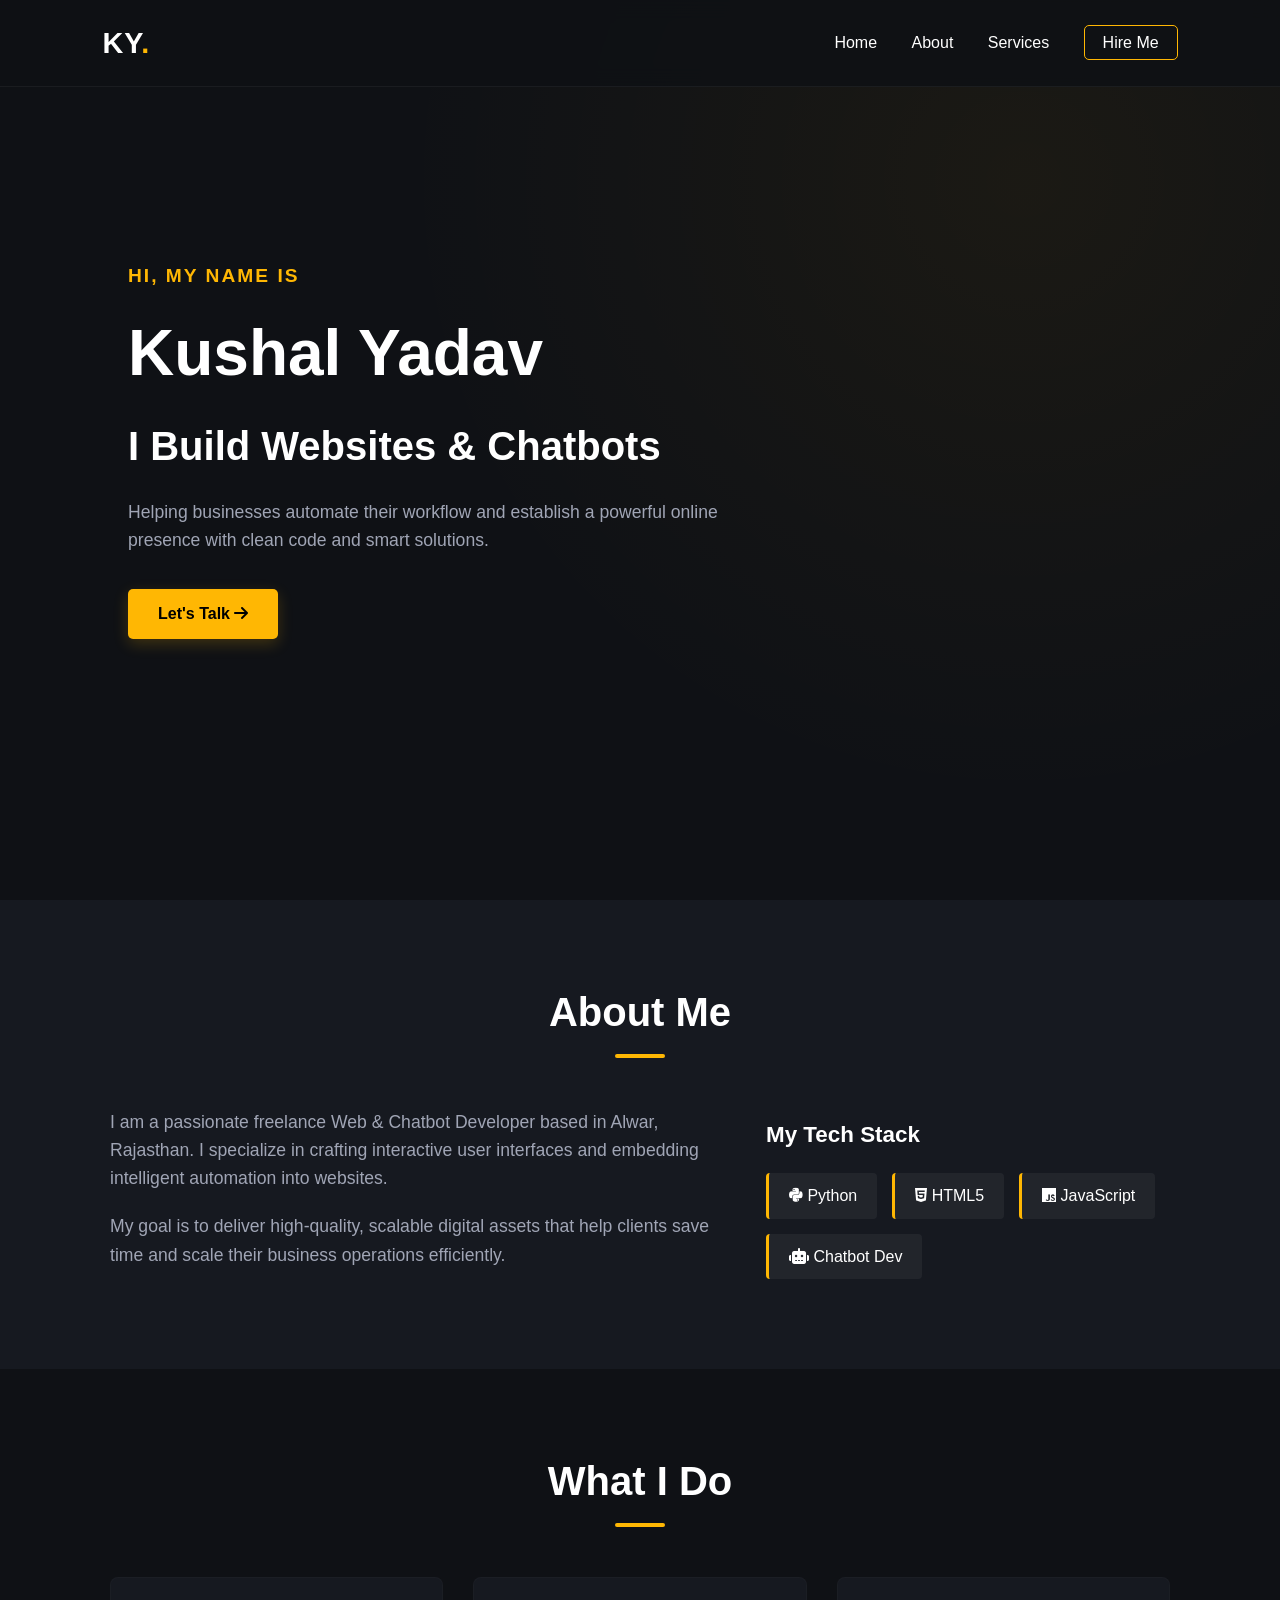
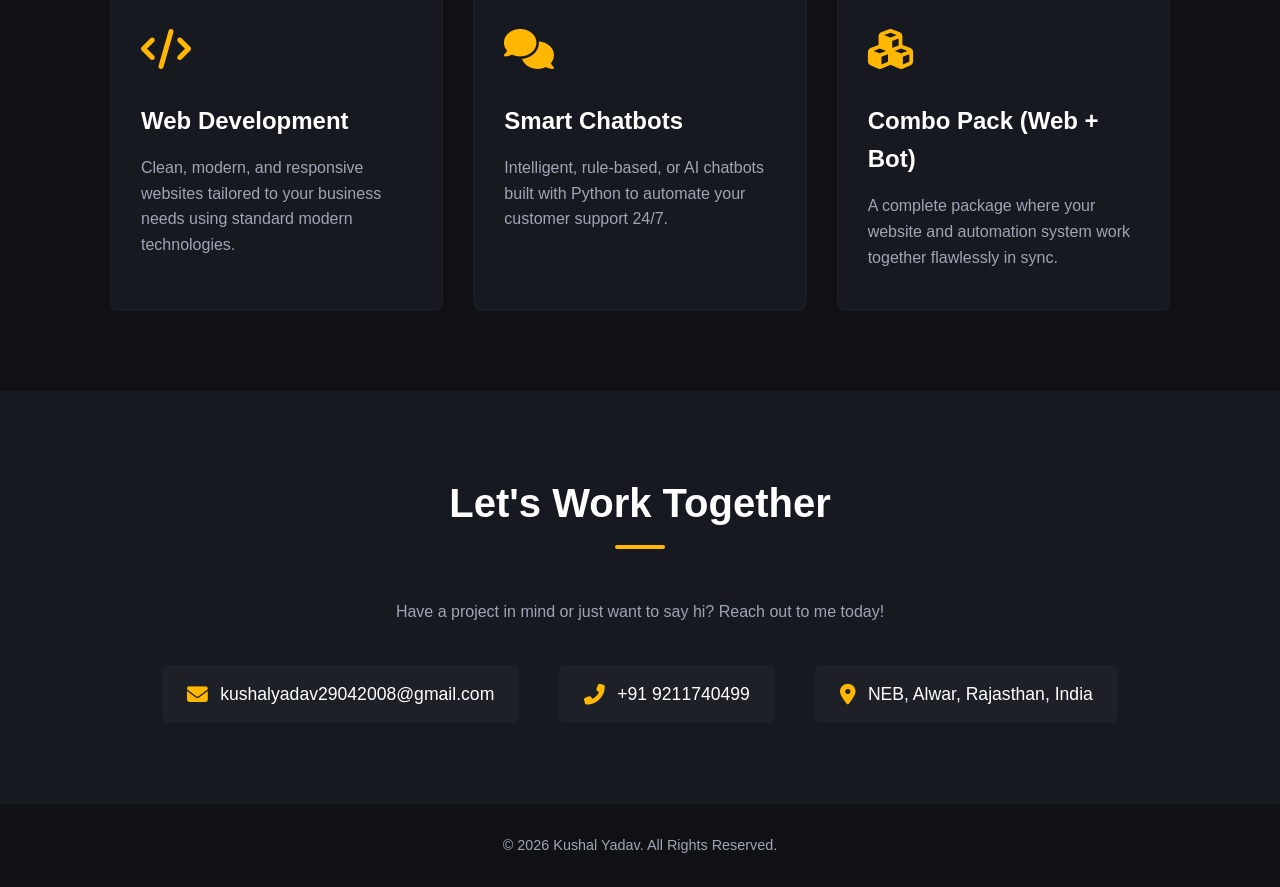
==== index.html @ ac664279 "Add files via upload" ====
<!DOCTYPE html>
<html lang="en">
<head>
    <meta charset="UTF-8">
    <meta name="viewport" content="width=device-width, initial-scale=1.0">
    <title>Kushal Yadav | Web & Chatbot Developer</title>
    <link rel="stylesheet" href="style.css">
    <!-- Font Awesome for Icons -->
    <link rel="stylesheet" href="https://cdnjs.cloudflare.com/ajax/libs/font-awesome/6.4.0/css/all.min.css">
</head>
<body>

    <!-- Header / Navigation -->
    <header>
        <div class="logo">KY<span>.</span></div>
        <nav>
            <a href="#home">Home</a>
            <a href="#about">About</a>
            <a href="#services">Services</a>
            <a href="#contact" class="btn-nav">Hire Me</a>
        </nav>
    </header>

    <!-- Hero Section -->
    <section id="home" class="hero">
        <div class="hero-content">
            <h3 class="fade-in">Hi, My Name Is</h3>
            <h1 class="fade-in delay-1">Kushal Yadav</h1>
            <h2 class="fade-in delay-2">I Build <span class="dynamic-text">Websites & Chatbots</span></h2>
            <p class="fade-in delay-3">Helping businesses automate their workflow and establish a powerful online presence with clean code and smart solutions.</p>
            <a href="#contact" class="btn fade-in delay-4">Let's Talk <i class="fas fa-arrow-right"></i></a>
        </div>
    </section>

    <!-- About Section -->
    <section id="about" class="about reveal">
        <div class="container">
            <h2>About Me</h2>
            <div class="about-grid">
                <div class="about-text">
                    <p>I am a passionate freelance Web & Chatbot Developer based in Alwar, Rajasthan. I specialize in crafting interactive user interfaces and embedding intelligent automation into websites.</p>
                    <p>My goal is to deliver high-quality, scalable digital assets that help clients save time and scale their business operations efficiently.</p>
                </div>
                <div class="skills-box">
                    <h3>My Tech Stack</h3>
                    <div class="skills-tags">
                        <span class="skill-tag"><i class="fab fa-python"></i> Python</span>
                        <span class="skill-tag"><i class="fab fa-html5"></i> HTML5</span>
                        <span class="skill-tag"><i class="fab fa-js"></i> JavaScript</span>
                        <span class="skill-tag"><i class="fas fa-robot"></i> Chatbot Dev</span>
                    </div>
                </div>
            </div>
        </div>
    </section>

    <!-- Services Section -->
    <section id="services" class="services reveal">
        <div class="container">
            <h2>What I Do</h2>
            <div class="services-grid">
                <div class="service-card">
                    <div class="icon"><i class="fas fa-code"></i></div>
                    <h3>Web Development</h3>
                    <p>Clean, modern, and responsive websites tailored to your business needs using standard modern technologies.</p>
                </div>
                <div class="service-card">
                    <div class="icon"><i class="fas fa-comments"></i></div>
                    <h3>Smart Chatbots</h3>
                    <p>Intelligent, rule-based, or AI chatbots built with Python to automate your customer support 24/7.</p>
                </div>
                <div class="service-card">
                    <div class="icon"><i class="fas fa-cubes"></i></div>
                    <h3>Combo Pack (Web + Bot)</h3>
                    <p>A complete package where your website and automation system work together flawlessly in sync.</p>
                </div>
            </div>
        </div>
    </section>

    <!-- Contact Section -->
    <section id="contact" class="contact reveal">
        <div class="container">
            <h2>Let's Work Together</h2>
            <p class="contact-subtitle">Have a project in mind or just want to say hi? Reach out to me today!</p>
            
            <div class="contact-info">
                <a href="mailto:kushalyadav29042008@gmail.com" class="contact-item">
                    <i class="fas fa-envelope"></i>
                    <span>kushalyadav29042008@gmail.com</span>
                </a>
                <a href="tel:+919211740499" class="contact-item">
                    <i class="fas fa-phone-alt"></i>
                    <span>+91 9211740499</span>
                </a>
                <div class="contact-item">
                    <i class="fas fa-map-marker-alt"></i>
                    <span>NEB, Alwar, Rajasthan, India</span>
                </div>
            </div>
        </div>
    </section>

    <!-- Footer -->
    <footer>
        <p>&copy; 2026 Kushal Yadav. All Rights Reserved.</p>
    </footer>

    <script src="script.js"></script>
</body>
</html>
---- style.css ----
/* --- Reset & Base Styles --- */
* {
    margin: 0;
    padding: 0;
    box-sizing: border-box;
    font-family: 'Segoe UI', Tahoma, Geneva, Verdana, sans-serif;
    scroll-behavior: smooth;
}

:root {
    --bg-color: #0f1115;
    --card-bg: #161920;
    --accent-color: #ffb703;
    --text-main: #ffffff;
    --text-muted: #a0a5b5;
}

body {
    background-color: var(--bg-color);
    color: var(--text-main);
    overflow-x: hidden;
    line-height: 1.6;
}

.container {
    max-width: 1100px;
    margin: 0 auto;
    padding: 80px 20px;
}

h2 {
    font-size: 2.5rem;
    text-align: center;
    margin-bottom: 50px;
    position: relative;
}

h2::after {
    content: '';
    display: block;
    width: 50px;
    height: 4px;
    background: var(--accent-color);
    margin: 10px auto 0 auto;
    border-radius: 2px;
}

/* --- Header / Navbar --- */
header {
    display: flex;
    justify-content: space-between;
    align-items: center;
    padding: 20px 8%;
    position: fixed;
    width: 100%;
    top: 0;
    z-index: 1000;
    background: rgba(15, 17, 21, 0.85);
    backdrop-filter: blur(10px);
    border-bottom: 1px solid rgba(255, 255, 255, 0.05);
}

.logo {
    font-size: 1.8rem;
    font-weight: 700;
    letter-spacing: 1px;
}

.logo span {
    color: var(--accent-color);
}

nav a {
    color: var(--text-main);
    text-decoration: none;
    margin-left: 30px;
    font-weight: 500;
    transition: color 0.3s ease;
}

nav a:hover {
    color: var(--accent-color);
}

.btn-nav {
    border: 1px solid var(--accent-color);
    padding: 8px 18px;
    border-radius: 5px;
    transition: all 0.3s ease;
}

.btn-nav:hover {
    background: var(--accent-color);
    color: #000;
}

/* --- Hero Section --- */
.hero {
    height: 100vh;
    display: flex;
    align-items: center;
    padding: 0 10%;
    background: radial-gradient(circle at 80% 20%, rgba(255, 183, 3, 0.05) 0%, transparent 50%);
}

.hero-content h3 {
    color: var(--accent-color);
    font-size: 1.2rem;
    margin-bottom: 10px;
    text-transform: uppercase;
    letter-spacing: 2px;
}

.hero-content h1 {
    font-size: 4rem;
    margin-bottom: 10px;
}

.hero-content h2 {
    font-size: 2.5rem;
    text-align: left;
    margin-bottom: 20px;
}

.hero-content h2::after {
    display: none;
}

.hero-content p {
    color: var(--text-muted);
    max-width: 600px;
    font-size: 1.1rem;
    margin-bottom: 35px;
}

.btn {
    display: inline-block;
    background: var(--accent-color);
    color: #000;
    padding: 12px 30px;
    border-radius: 5px;
    text-decoration: none;
    font-weight: 600;
    box-shadow: 0 5px 15px rgba(255, 183, 3, 0.2);
    transition: transform 0.3s ease, box-shadow 0.3s ease;
}

.btn:hover {
    transform: translateY(-3px);
    box-shadow: 0 8px 20px rgba(255, 183, 3, 0.4);
}

/* --- About Section --- */
.about {
    background-color: var(--card-bg);
}

.about-grid {
    display: grid;
    grid-template-columns: 1.2fr 0.8fr;
    gap: 50px;
    align-items: center;
}

.about-text p {
    color: var(--text-muted);
    margin-bottom: 20px;
    font-size: 1.1rem;
}

.skills-box h3 {
    margin-bottom: 20px;
    font-size: 1.4rem;
}

.skills-tags {
    display: flex;
    flex-wrap: wrap;
    gap: 15px;
}

.skill-tag {
    background: rgba(255, 255, 255, 0.05);
    padding: 10px 20px;
    border-radius: 4px;
    font-weight: 500;
    border-left: 3px solid var(--accent-color);
    transition: background 0.3s;
}

.skill-tag:hover {
    background: rgba(255, 255, 255, 0.1);
}

/* --- Services Section --- */
.services-grid {
    display: grid;
    grid-template-columns: repeat(auto-fit, minmax(300px, 1fr));
    gap: 30px;
}

.service-card {
    background: var(--card-bg);
    padding: 40px 30px;
    border-radius: 8px;
    transition: transform 0.3s, box-shadow 0.3s;
    border: 1px solid rgba(255, 255, 255, 0.02);
}

.service-card:hover {
    transform: translateY(-10px);
    box-shadow: 0 10px 30px rgba(0,0,0,0.5);
    border-color: rgba(255, 183, 3, 0.3);
}

.service-card .icon {
    font-size: 2.5rem;
    color: var(--accent-color);
    margin-bottom: 20px;
}

.service-card h3 {
    margin-bottom: 15px;
    font-size: 1.5rem;
}

.service-card p {
    color: var(--text-muted);
}

/* --- Contact Section --- */
.contact {
    background: var(--card-bg);
    text-align: center;
}

.contact-subtitle {
    color: var(--text-muted);
    margin-bottom: 40px;
}

.contact-info {
    display: flex;
    justify-content: center;
    gap: 40px;
    flex-wrap: wrap;
}

.contact-item {
    display: flex;
    align-items: center;
    gap: 12px;
    color: var(--text-main);
    text-decoration: none;
    font-size: 1.1rem;
    background: rgba(255, 255, 255, 0.03);
    padding: 15px 25px;
    border-radius: 6px;
    transition: background 0.3s;
}

.contact-item:hover {
    background: rgba(255, 183, 3, 0.1);
    color: var(--accent-color);
}

.contact-item i {
    color: var(--accent-color);
    font-size: 1.3rem;
}

/* --- Footer --- */
footer {
    text-align: center;
    padding: 30px;
    background: var(--bg-color);
    color: var(--text-muted);
    font-size: 0.9rem;
    border-top: 1px solid rgba(255, 255, 255, 0.05);
}

/* --- CSS Animations (Initial States) --- */
.fade-in {
    opacity: 0;
    transform: translateY(20px);
    animation: fadeInUp 0.8s ease forwards;
}

.delay-1 { animation-delay: 0.2s; }
.delay-2 { animation-delay: 0.4s; }
.delay-3 { animation-delay: 0.6s; }
.delay-4 { animation-delay: 0.8s; }

@keyframes fadeInUp {
    to {
        opacity: 1;
        transform: translateY(0);
    }
}

/* Scroll Animation States via JS */
.reveal {
    opacity: 0;
    transform: translateY(50px);
    transition: all 0.8s ease;
}

.reveal.active {
    opacity: 1;
    transform: translateY(0);
}

/* Responsive Breakpoint */
@media (max-width: 768px) {
    header { padding: 20px 4%; }
    nav a { margin-left: 15px; font-size: 0.9rem; }
    .hero-content h1 { font-size: 2.8rem; }
    .about-grid { grid-template-columns: 1fr; }
    .contact-info { flex-direction: column; align-items: center; gap: 15px; }
}
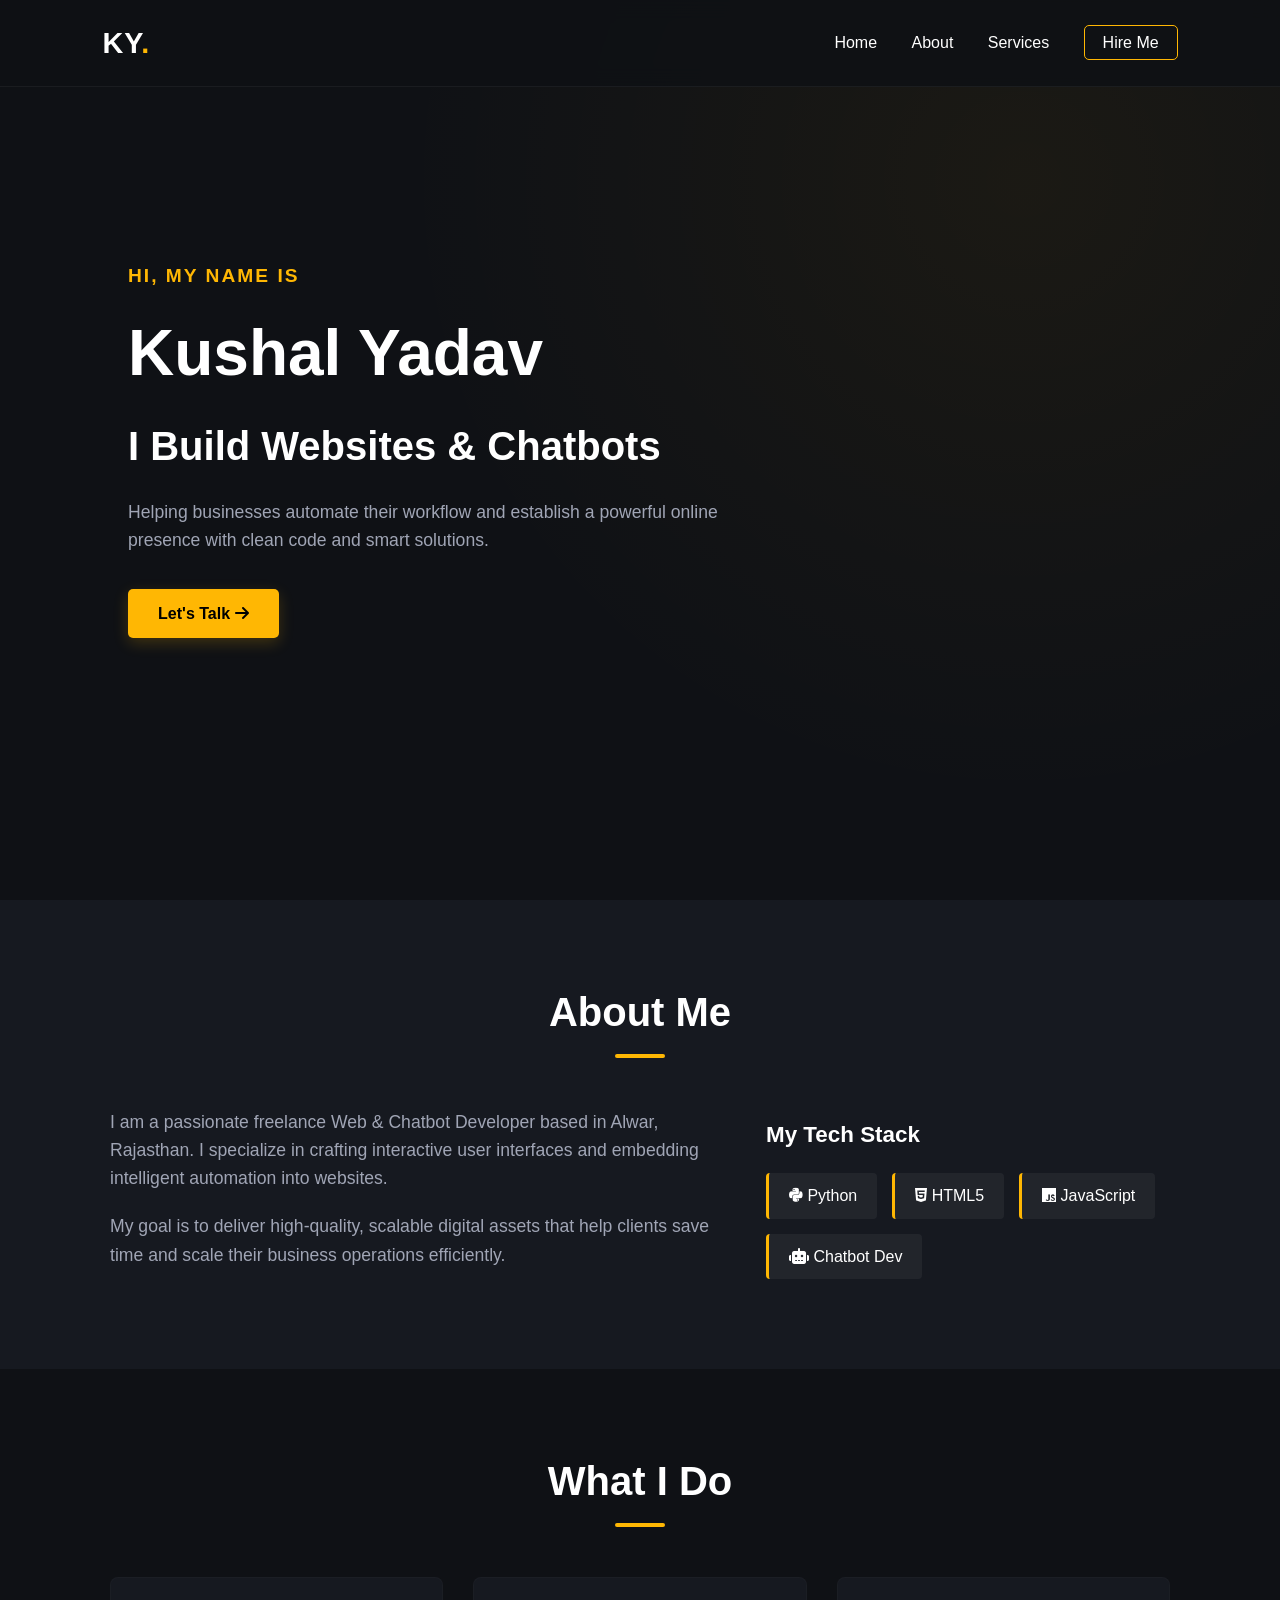
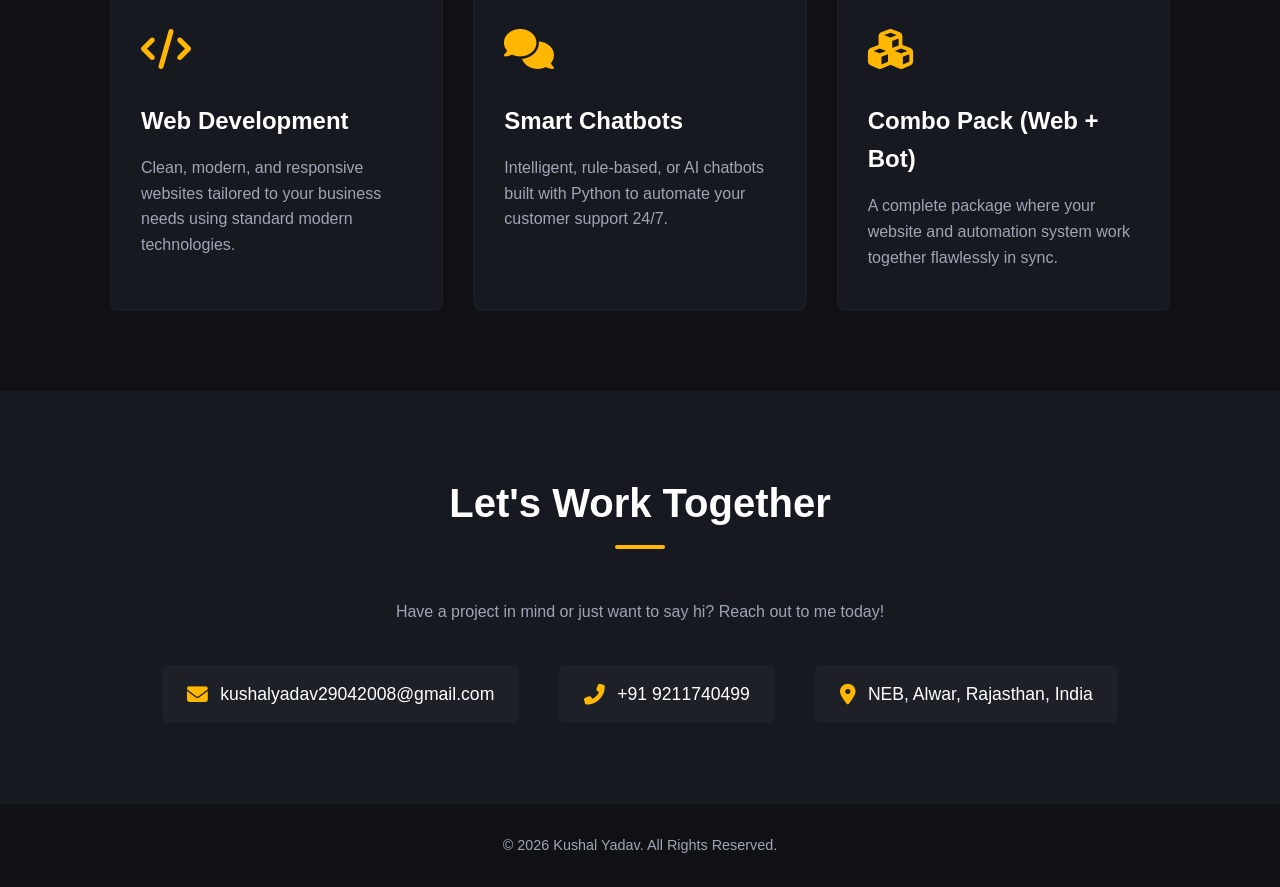
==== commit cd2144f3: "Update index.html" ====
--- a/index.html
+++ b/index.html
@@ -1,6 +1,7 @@
 <!DOCTYPE html>
 <html lang="en">
 <head>
+    <meta name="google-site-verification" content="H_StzBmLF8O6PB3P2xLfh6uMgiaSc0hwjw91q46igUM" />
     <meta charset="UTF-8">
     <meta name="viewport" content="width=device-width, initial-scale=1.0">
     <title>Kushal Yadav | Web & Chatbot Developer</title>
@@ -108,4 +109,4 @@
 
     <script src="script.js"></script>
 </body>
-</html>+</html>
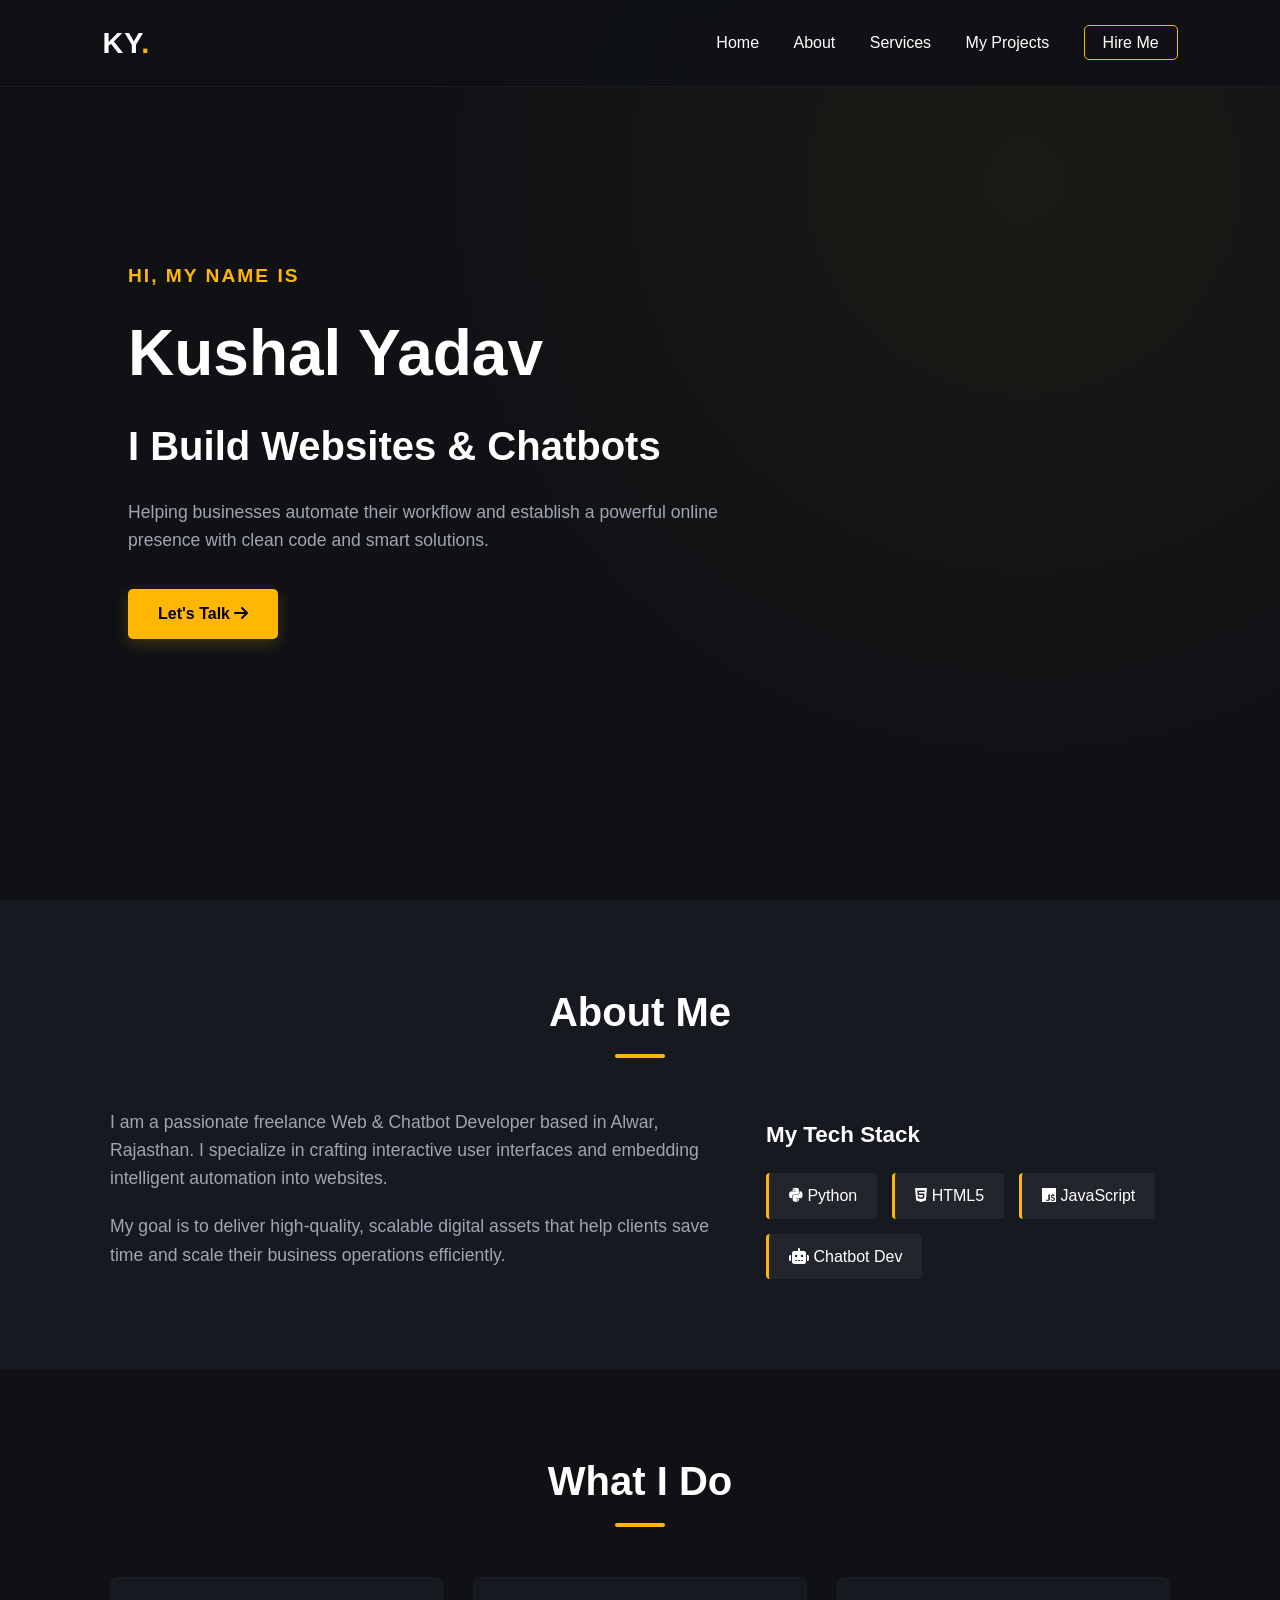
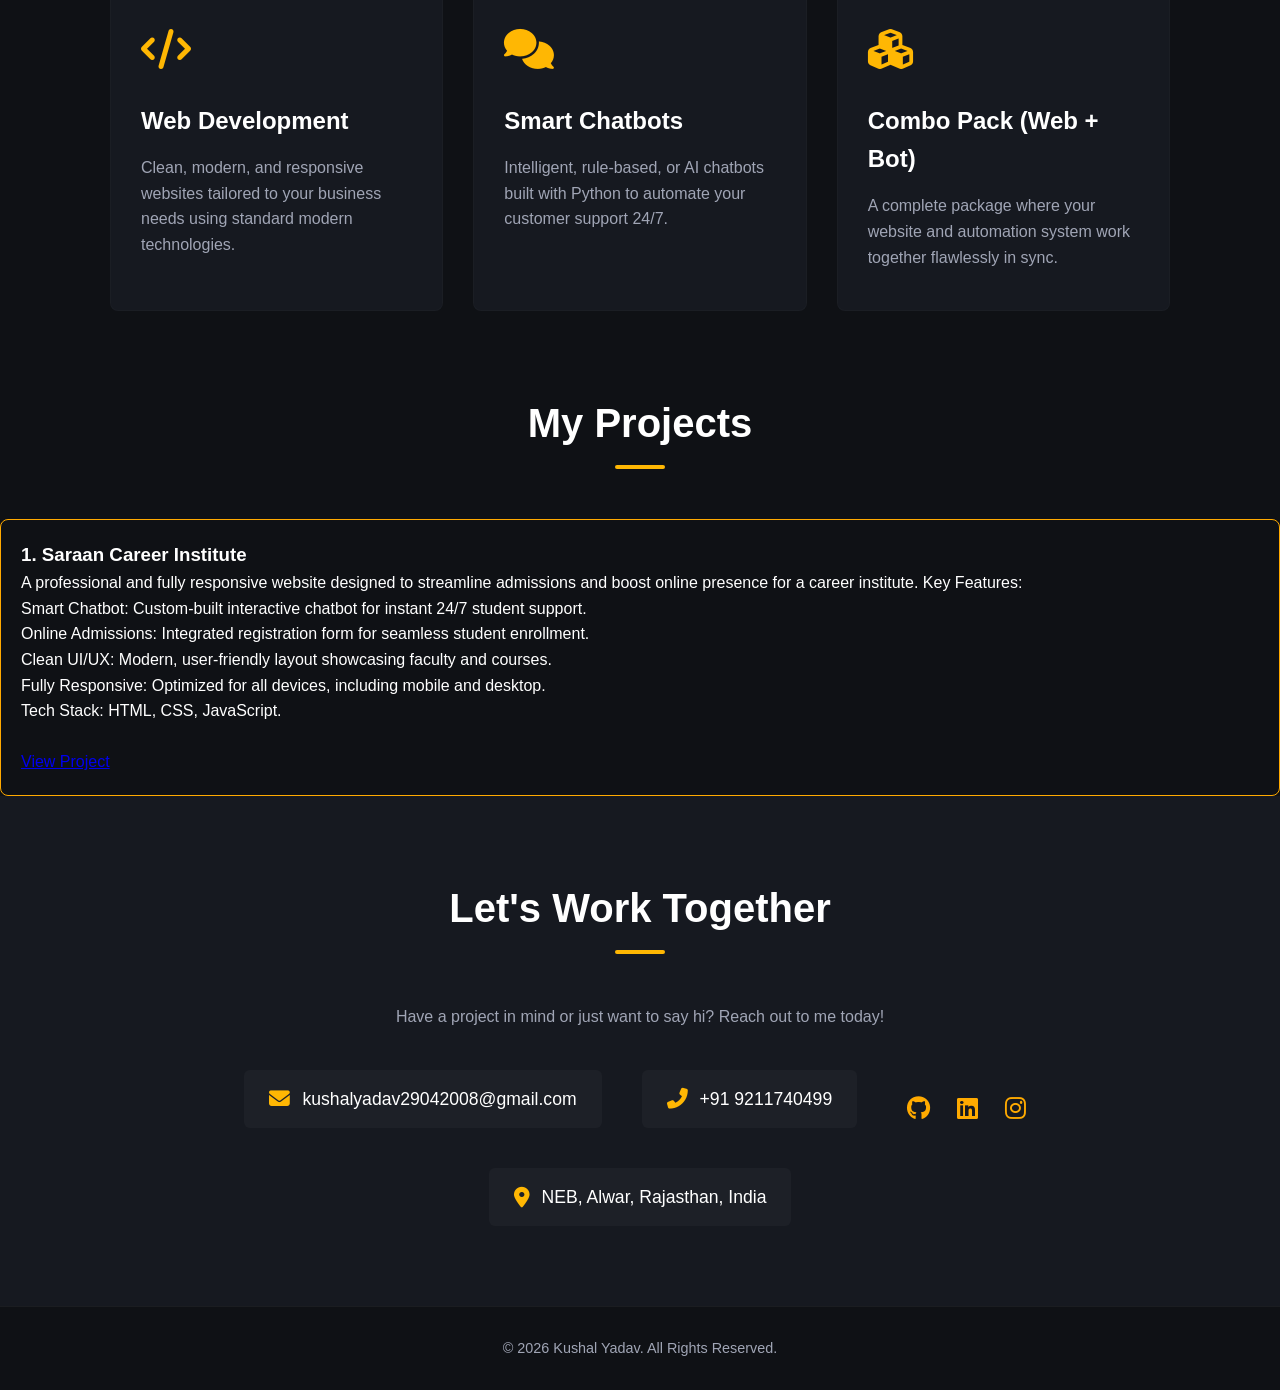
==== commit f70c953b: "Add 'My Projects' section to index.html Added a new 'My Projects' section with details about a speci" ====
--- a/index.html
+++ b/index.html
@@ -18,6 +18,7 @@
             <a href="#home">Home</a>
             <a href="#about">About</a>
             <a href="#services">Services</a>
+            <a href="#my project">My Projects</a>
             <a href="#contact" class="btn-nav">Hire Me</a>
         </nav>
     </header>
@@ -78,6 +79,30 @@
             </div>
         </div>
     </section>
+    
+<section id="my project">
+    <h2>My Projects</h2>
+    <div class="project-container">
+        <div class="project-card">
+            <h3>1. Saraan Career Institute</h3>
+            <p>
+                A professional and fully responsive website designed to streamline admissions and boost online presence for a career institute.
+                Key Features:
+                <br>
+                Smart Chatbot: Custom-built interactive chatbot for instant 24/7 student support.
+                <br>
+                Online Admissions: Integrated registration form for seamless student enrollment.
+                <br>
+                Clean UI/UX: Modern, user-friendly layout showcasing faculty and courses.
+                <br>
+                Fully Responsive: Optimized for all devices, including mobile and desktop.
+                <br>
+                Tech Stack: HTML, CSS, JavaScript.</p>
+                <br>
+            <a href="https://khushalyadav0420-bit.github.io/Saraan-Institute/" target="_blank">View Project</a>
+        </div>
+    </div>
+</section>
 
     <!-- Contact Section -->
     <section id="contact" class="contact reveal">
@@ -94,6 +119,11 @@
                     <i class="fas fa-phone-alt"></i>
                     <span>+91 9211740499</span>
                 </a>
+                <div class="social-links">
+    <a href="https://github.com/khushalyadav0420-bit" target="_blank"><i class="fab fa-github"></i></a>
+    <a href="https://www.linkedin.com/in/kushal-yadav-952235416?utm_source=share_via&utm_content=profile&utm_medium=member_android" target="_blank"><i class="fab fa-linkedin"></i></a>
+    <a href="https://www.instagram.com/kushal_yadav_0110?igsh=c2RuZGpnc2Rpbjl1" target="_blank"><i class="fab fa-instagram"></i></a>
+</div>
                 <div class="contact-item">
                     <i class="fas fa-map-marker-alt"></i>
                     <span>NEB, Alwar, Rajasthan, India</span>
--- a/style.css
+++ b/style.css
@@ -317,4 +317,22 @@
     .hero-content h1 { font-size: 2.8rem; }
     .about-grid { grid-template-columns: 1fr; }
     .contact-info { flex-direction: column; align-items: center; gap: 15px; }
-}+}
+
+.project-container { display: flex; gap: 20px; justify-content: center; }
+.project-card { border: 1px solid #ffaa00; padding: 20px; border-radius: 8px; width: 2300px; }
+
+
+.social-links { margin-top: 20px; font-size: 24px; }
+.social-links a { 
+    margin: 0 10px; 
+    color: #ffaa00; 
+    text-decoration: none; 
+    transition: transform 0.3s ease; 
+    display: inline-block; 
+}
+
+.social-links a:hover {
+    transform: scale(1.3); 
+    color: #ffffff; 
+}
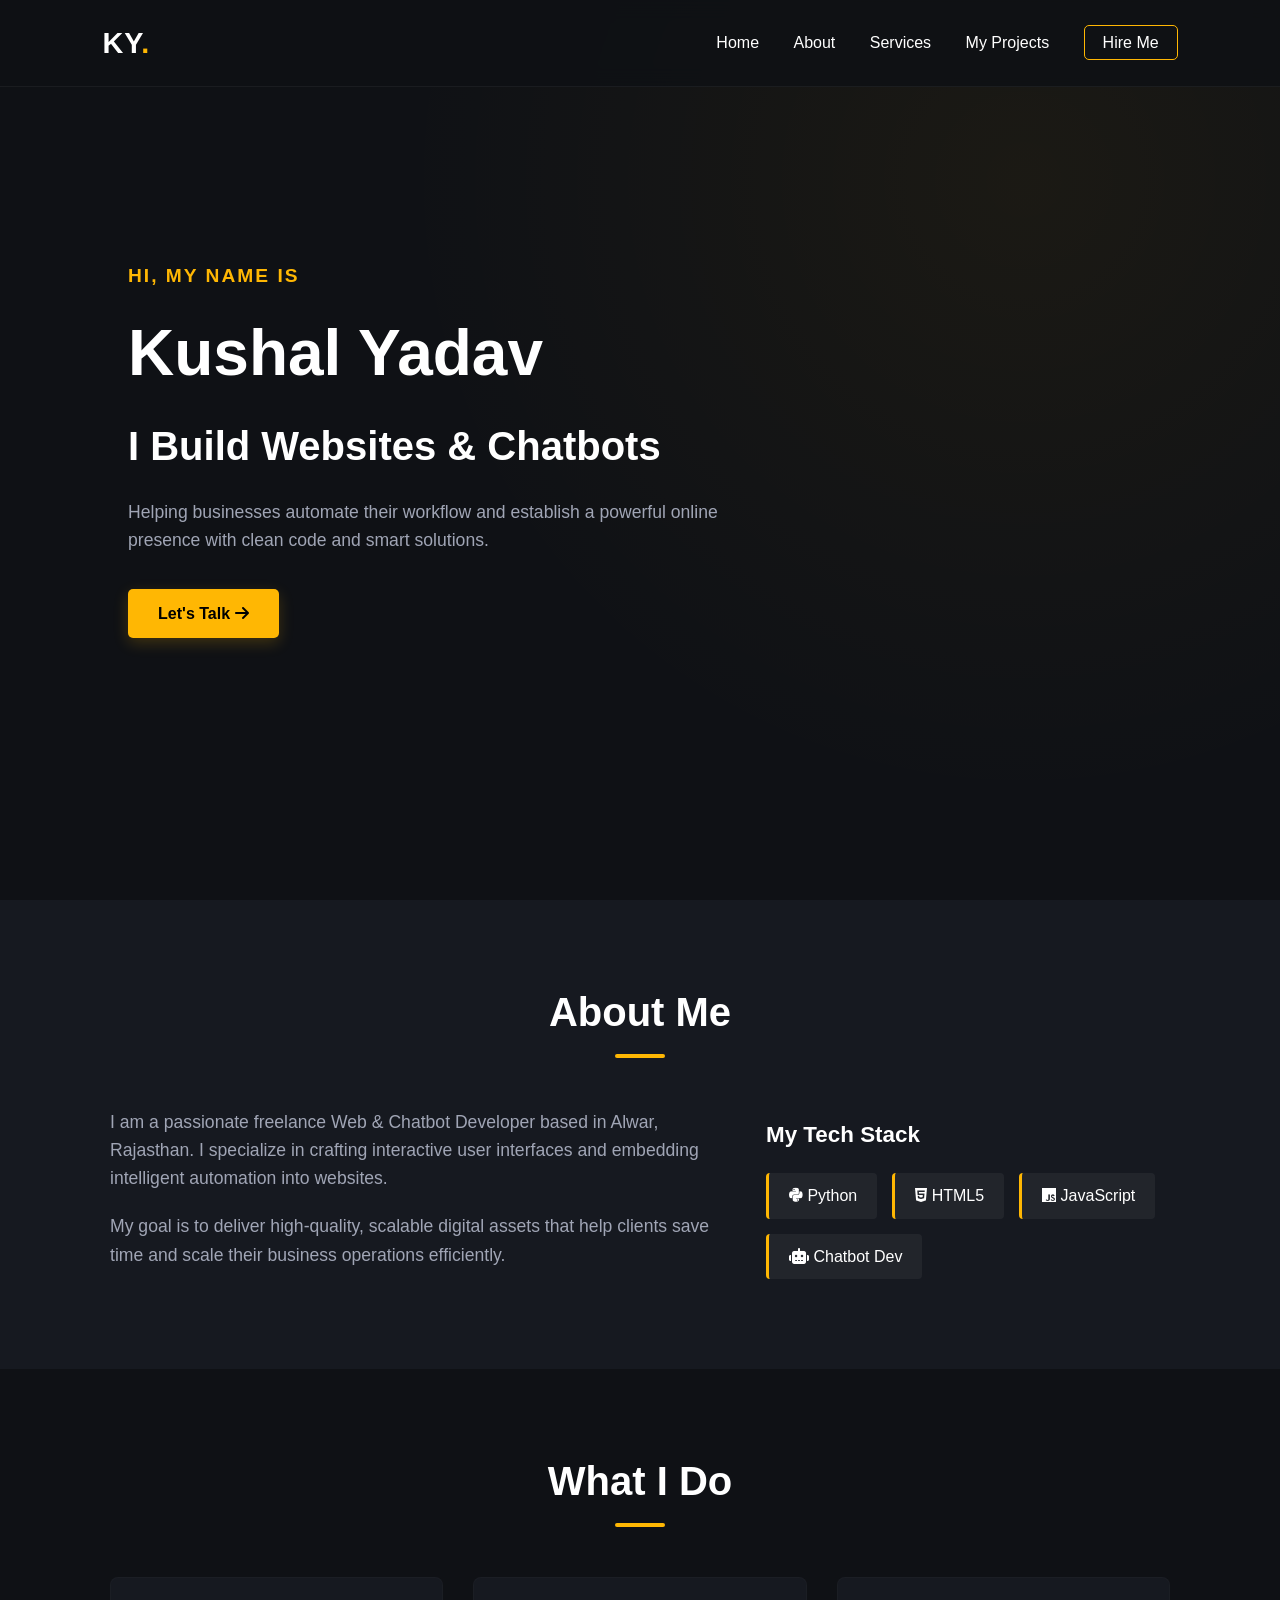
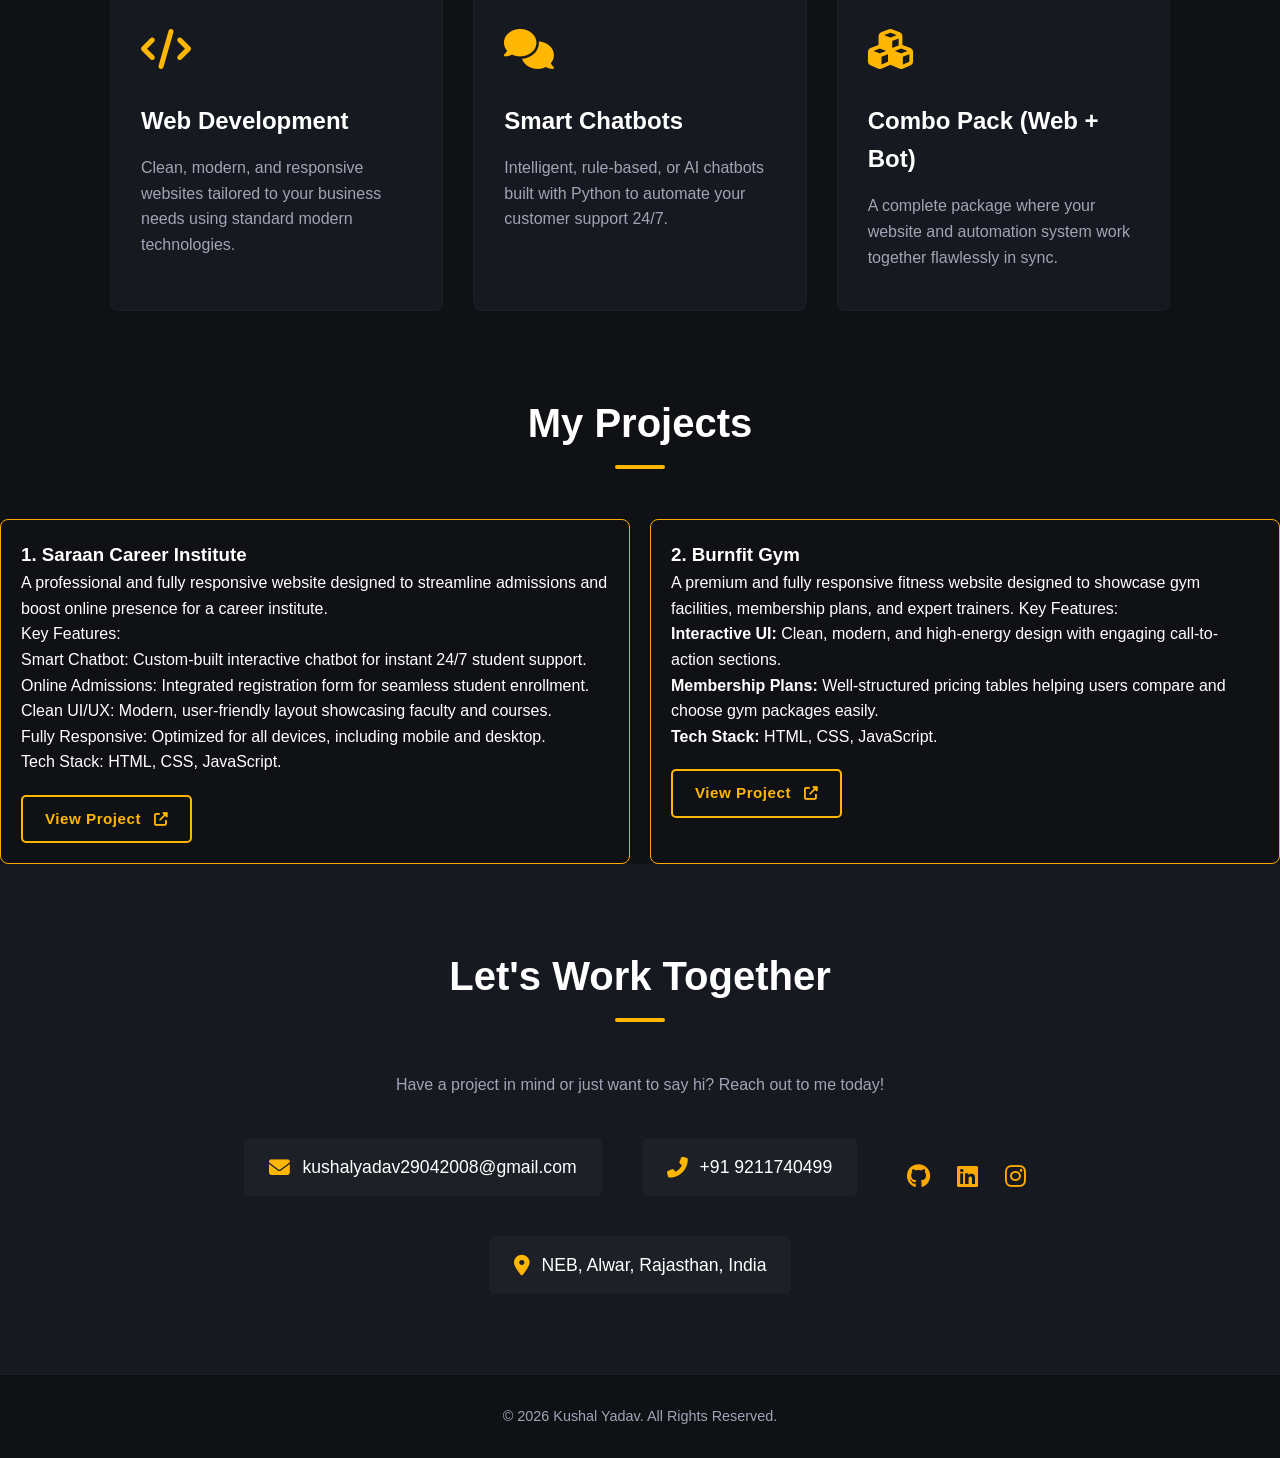
==== commit df5476a0: "add new project" ====
--- a/index.html
+++ b/index.html
@@ -1,5 +1,6 @@
 <!DOCTYPE html>
 <html lang="en">
+
 <head>
     <meta name="google-site-verification" content="H_StzBmLF8O6PB3P2xLfh6uMgiaSc0hwjw91q46igUM" />
     <meta charset="UTF-8">
@@ -9,6 +10,7 @@
     <!-- Font Awesome for Icons -->
     <link rel="stylesheet" href="https://cdnjs.cloudflare.com/ajax/libs/font-awesome/6.4.0/css/all.min.css">
 </head>
+
 <body>
 
     <!-- Header / Navigation -->
@@ -29,7 +31,8 @@
             <h3 class="fade-in">Hi, My Name Is</h3>
             <h1 class="fade-in delay-1">Kushal Yadav</h1>
             <h2 class="fade-in delay-2">I Build <span class="dynamic-text">Websites & Chatbots</span></h2>
-            <p class="fade-in delay-3">Helping businesses automate their workflow and establish a powerful online presence with clean code and smart solutions.</p>
+            <p class="fade-in delay-3">Helping businesses automate their workflow and establish a powerful online
+                presence with clean code and smart solutions.</p>
             <a href="#contact" class="btn fade-in delay-4">Let's Talk <i class="fas fa-arrow-right"></i></a>
         </div>
     </section>
@@ -40,8 +43,10 @@
             <h2>About Me</h2>
             <div class="about-grid">
                 <div class="about-text">
-                    <p>I am a passionate freelance Web & Chatbot Developer based in Alwar, Rajasthan. I specialize in crafting interactive user interfaces and embedding intelligent automation into websites.</p>
-                    <p>My goal is to deliver high-quality, scalable digital assets that help clients save time and scale their business operations efficiently.</p>
+                    <p>I am a passionate freelance Web & Chatbot Developer based in Alwar, Rajasthan. I specialize in
+                        crafting interactive user interfaces and embedding intelligent automation into websites.</p>
+                    <p>My goal is to deliver high-quality, scalable digital assets that help clients save time and scale
+                        their business operations efficiently.</p>
                 </div>
                 <div class="skills-box">
                     <h3>My Tech Stack</h3>
@@ -64,12 +69,14 @@
                 <div class="service-card">
                     <div class="icon"><i class="fas fa-code"></i></div>
                     <h3>Web Development</h3>
-                    <p>Clean, modern, and responsive websites tailored to your business needs using standard modern technologies.</p>
+                    <p>Clean, modern, and responsive websites tailored to your business needs using standard modern
+                        technologies.</p>
                 </div>
                 <div class="service-card">
                     <div class="icon"><i class="fas fa-comments"></i></div>
                     <h3>Smart Chatbots</h3>
-                    <p>Intelligent, rule-based, or AI chatbots built with Python to automate your customer support 24/7.</p>
+                    <p>Intelligent, rule-based, or AI chatbots built with Python to automate your customer support 24/7.
+                    </p>
                 </div>
                 <div class="service-card">
                     <div class="icon"><i class="fas fa-cubes"></i></div>
@@ -79,37 +86,59 @@
             </div>
         </div>
     </section>
-    
-<section id="my project">
-    <h2>My Projects</h2>
-    <div class="project-container">
-        <div class="project-card">
-            <h3>1. Saraan Career Institute</h3>
-            <p>
-                A professional and fully responsive website designed to streamline admissions and boost online presence for a career institute.
-                Key Features:
-                <br>
-                Smart Chatbot: Custom-built interactive chatbot for instant 24/7 student support.
-                <br>
-                Online Admissions: Integrated registration form for seamless student enrollment.
-                <br>
-                Clean UI/UX: Modern, user-friendly layout showcasing faculty and courses.
-                <br>
-                Fully Responsive: Optimized for all devices, including mobile and desktop.
-                <br>
-                Tech Stack: HTML, CSS, JavaScript.</p>
-                <br>
-            <a href="https://khushalyadav0420-bit.github.io/Saraan-Institute/" target="_blank">View Project</a>
+
+    <section id="my project">
+        <h2>My Projects</h2>
+        <div class="project-container">
+            <div class="project-card">
+                <h3>1. Saraan Career Institute</h3>
+                <p>
+                    A professional and fully responsive website designed to streamline admissions and boost online
+                    presence for a career institute.
+                    <br>
+                    Key Features:
+                    <br>
+                    Smart Chatbot: Custom-built interactive chatbot for instant 24/7 student support.
+                    <br>
+                    Online Admissions: Integrated registration form for seamless student enrollment.
+                    <br>
+                    Clean UI/UX: Modern, user-friendly layout showcasing faculty and courses.
+                    <br>
+                    Fully Responsive: Optimized for all devices, including mobile and desktop.
+                    <br>
+                    Tech Stack: HTML, CSS, JavaScript.
+                </p>
+                <a href="https://khushalyadav0420-bit.github.io/Saraan-Institute/" target="_blank"
+                    class="btn-project">View Project <i class="fas fa-external-link-alt"></i></a>
+            </div>
+            <!-- 2. Second Project Card -->
+            <div class="project-card">
+                <h3>2. Burnfit Gym</h3>
+                <p>
+                    A premium and fully responsive fitness website designed to showcase gym facilities, membership
+                    plans, and expert trainers. Key Features:
+                    <br>
+                    <strong>Interactive UI:</strong> Clean, modern, and high-energy design with engaging call-to-action
+                    sections.
+                    <br>
+                    <strong>Membership Plans:</strong> Well-structured pricing tables helping users compare and choose
+                    gym packages easily.
+                    <br>
+                    <strong>Tech Stack:</strong> HTML, CSS, JavaScript.
+                </p>
+                <a href="https://khushalyadav0420-bit.github.io/Burnfit-Gym/" target="_blank" class="btn-project">View
+                    Project <i class="fas fa-external-link-alt"></i></a>
+            </div>
         </div>
-    </div>
-</section>
+        </div>
+    </section>
 
     <!-- Contact Section -->
     <section id="contact" class="contact reveal">
         <div class="container">
             <h2>Let's Work Together</h2>
             <p class="contact-subtitle">Have a project in mind or just want to say hi? Reach out to me today!</p>
-            
+
             <div class="contact-info">
                 <a href="mailto:kushalyadav29042008@gmail.com" class="contact-item">
                     <i class="fas fa-envelope"></i>
@@ -120,10 +149,12 @@
                     <span>+91 9211740499</span>
                 </a>
                 <div class="social-links">
-    <a href="https://github.com/khushalyadav0420-bit" target="_blank"><i class="fab fa-github"></i></a>
-    <a href="https://www.linkedin.com/in/kushal-yadav-952235416?utm_source=share_via&utm_content=profile&utm_medium=member_android" target="_blank"><i class="fab fa-linkedin"></i></a>
-    <a href="https://www.instagram.com/kushal_yadav_0110?igsh=c2RuZGpnc2Rpbjl1" target="_blank"><i class="fab fa-instagram"></i></a>
-</div>
+                    <a href="https://github.com/khushalyadav0420-bit" target="_blank"><i class="fab fa-github"></i></a>
+                    <a href="https://www.linkedin.com/in/kushal-yadav-952235416?utm_source=share_via&utm_content=profile&utm_medium=member_android"
+                        target="_blank"><i class="fab fa-linkedin"></i></a>
+                    <a href="https://www.instagram.com/kushal_yadav_0110?igsh=c2RuZGpnc2Rpbjl1" target="_blank"><i
+                            class="fab fa-instagram"></i></a>
+                </div>
                 <div class="contact-item">
                     <i class="fas fa-map-marker-alt"></i>
                     <span>NEB, Alwar, Rajasthan, India</span>
@@ -139,4 +170,5 @@
 
     <script src="script.js"></script>
 </body>
-</html>
+
+</html>
--- a/style.css
+++ b/style.css
@@ -322,6 +322,34 @@
 .project-container { display: flex; gap: 20px; justify-content: center; }
 .project-card { border: 1px solid #ffaa00; padding: 20px; border-radius: 8px; width: 2300px; }
 
+/* --- View Project Button Styling --- */
+.btn-project {
+    display: inline-block;
+    margin-top: 20px;
+    padding: 10px 22px;
+    color: var(--accent-color); 
+    background: transparent;
+    border: 2px solid var(--accent-color);
+    border-radius: 5px;
+    text-decoration: none;
+    font-weight: 600;
+    font-size: 0.95rem;
+    letter-spacing: 0.5px;
+    transition: all 0.3s ease;
+}
+
+.btn-project i {
+    margin-left: 8px;
+    font-size: 0.85rem;
+}
+
+/* होवर करने पर बटन का एनिमेशन */
+.btn-project:hover {
+    background: var(--accent-color);
+    color: #000000; /* टेक्स्ट ब्लैक हो जाएगा */
+    transform: translateY(-2px);
+    box-shadow: 0 5px 15px rgba(255, 183, 3, 0.3); /* गोल्ड ग्लो इफेक्ट */
+}
 
 .social-links { margin-top: 20px; font-size: 24px; }
 .social-links a { 
